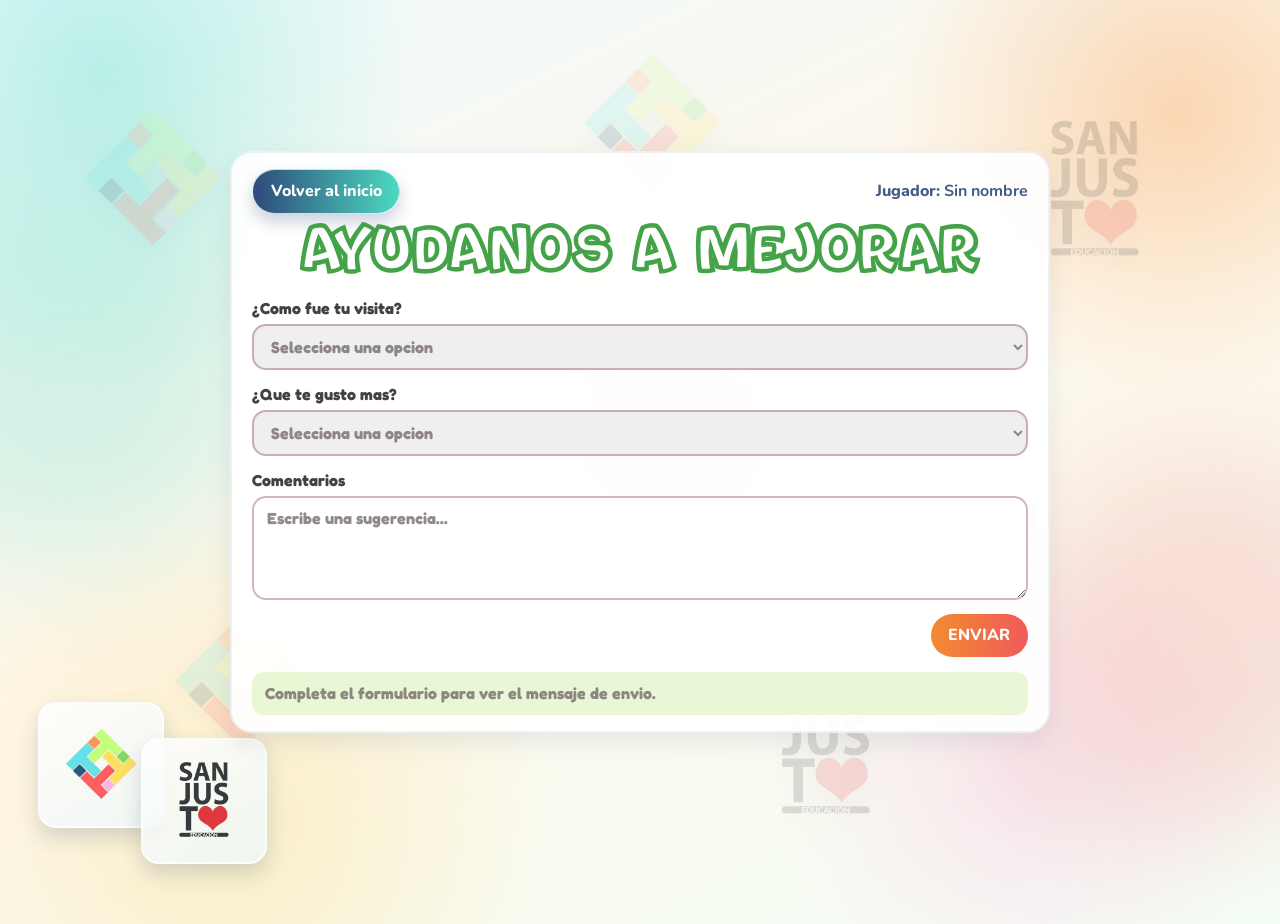
==== pages/survey.html @ d3b603a3 "Add files via upload" ====
<!doctype html>
<html lang="es">
<head>
  <meta charset="UTF-8">
  <meta name="viewport" content="width=device-width, initial-scale=1.0">
  <title>Tecnoteca - Encuesta</title>
  <link rel="preconnect" href="https://fonts.googleapis.com">
  <link rel="preconnect" href="https://fonts.gstatic.com" crossorigin>
  <link href="https://fonts.googleapis.com/css2?family=Baloo+2:wght@600;700;800&family=Nunito:wght@400;600;700;800&display=swap" rel="stylesheet">
  <link rel="stylesheet" href="../index.css">
  <script src="page-theme.js" defer></script>
</head>
<body class="survey-page">
  <div class="floating-logos" aria-hidden="true">
    <img class="floating-logo logo-shape logo-f1" src="../images/tec.png" alt="">
    <img class="floating-logo logo-textmark logo-f2" src="../images/educ.png" alt="">
    <img class="floating-logo logo-shape logo-f3" src="../images/tec.png" alt="">
    <img class="floating-logo logo-textmark logo-f4" src="../images/educ.png" alt="">
    <img class="floating-logo logo-shape logo-f5" src="../images/tec.png" alt="">
    <img class="floating-logo logo-textmark logo-f6" src="../images/educ.png" alt="">
  </div>

  <div class="floating-squares" aria-hidden="true">
    <div class="square-logo sq-1"><img src="../images/tec.png" alt=""></div>
    <div class="square-logo sq-2"><img src="../images/educ.png" alt=""></div>
  </div>

  <main class="app-shell subpage-shell demo-shell">
    <section class="panel demo-panel survey-demo">
      <div class="demo-top">
        <a class="btn btn-soft back-home-btn" href="../index.html">Volver al inicio</a>
        <span class="demo-user">Jugador: <strong id="playerLabel">Sin nombre</strong></span>
      </div>

      <h1 class="hero-title demo-title">Ayudanos a mejorar</h1>

      <form id="demoSurveyForm" class="demo-form" action="https://script.google.com/macros/s/AKfycbx4BO-TuMUYoKQ7SN1LA8DSp-WgAZHNJMjFt4x8Ln36GCp-rvCppsuAKp53a5vTNmav/exec">
        <label>
          ¿Como fue tu visita?
          <select name="visita" required>
            <option value="" selected disabled>Selecciona una opcion</option>
            <option value="Excelente">Excelente</option>
            <option value="Buena">Buena</option>
            <option value="Regular">Regular</option>
            <option value="Mejorable">Mejorable</option>
          </select>
        </label>

        <label>
          ¿Que te gusto mas?
          <select name="gusto" required>
            <option value="" selected disabled>Selecciona una opcion</option>
            <option value="Zona de tecnologia">Zona de tecnologia</option>
            <option value="Zona de lectura">Zona de lectura</option>
            <option value="Talleres">Talleres</option>
            <option value="Juegos">Juegos</option>
          </select>
        </label>

        <label>
          Comentarios
          <textarea name="comentarios" rows="4" placeholder="Escribe una sugerencia..."></textarea>
        </label>

        <div class="demo-actions">
          <button class="btn btn-primary" type="submit">ENVIAR</button>
        </div>
      </form>

      <p id="surveyFeedback" class="demo-feedback">Completa el formulario para ver el mensaje de envio.</p>
      
      <!-- iframe oculto para enviar datos a Google Apps Script -->
      <iframe id="responseFrame" name="responseFrame" style="display:none"></iframe>
    </section>
  </main>

  <script>
   const player = localStorage.getItem("tecnotecaPlayerName") || "Sin nombre";
   document.getElementById("playerLabel").textContent = player;

   const form = document.getElementById("demoSurveyForm");
   const feedback = document.getElementById("surveyFeedback");

   // Detectar cuando se envía el formulario
   form.addEventListener("submit", (event) => {
     feedback.textContent = "Enviando respuestas...";
   });

   // Detectar cuando se completa el envío (cuando el iframe recibe respuesta)
    document.getElementById("responseFrame").addEventListener("load", () => {
     console.log("Respuesta recibida del servidor");
     feedback.textContent = "✅ ¡Gracias por tu respuesta! Volviendo al inicio...";
     form.reset();
     
     setTimeout(() => {
       window.location.href = "../index.html";
     }, 1500);
   });
  </script>
</body>
</html>
---- index.css ----
:root {
	--cyan: #4dd9c0;
	--lime: #a8e05f;
	--yellow: #f5c842;
	--coral: #f05a5a;
	--orange: #f28b30;
	--pink: #f7a8d8;
	--navy: #2e4a7a;
	--light-green: #6dbe4a;
	--white: #ffffff;
	--soft-bg: #f9fffc;
}

@font-face {
	font-family: "bouncy_2";
	src: url("fonts/bouncy_2/Bouncy-PERSONAL_USE_ONLY.otf") format("opentype");
	font-weight: 400;
	font-style: normal;
	font-display: swap;
}

* {
	box-sizing: border-box;
}

body {
	margin: 0;
	font-family: "Nunito", sans-serif;
	color: var(--navy);
	background:
		radial-gradient(circle at 8% 8%, rgba(77, 217, 192, 0.34) 0, transparent 22%),
		radial-gradient(circle at 92% 12%, rgba(242, 139, 48, 0.3) 0, transparent 20%),
		radial-gradient(circle at 18% 90%, rgba(245, 200, 66, 0.24) 0, transparent 24%),
		radial-gradient(circle at 80% 84%, rgba(247, 168, 216, 0.26) 0, transparent 20%),
		radial-gradient(circle at 52% 46%, rgba(109, 190, 74, 0.16) 0, transparent 38%),
		linear-gradient(155deg, #eefbff 0%, #fff7ea 45%, #f4fff8 100%);
	min-height: 100vh;
	position: relative;
	overflow-x: hidden;
}

body::before,
body::after {
	content: "";
	position: fixed;
	width: 380px;
	height: 380px;
	border-radius: 50%;
	filter: blur(70px);
	z-index: -1;
	pointer-events: none;
}

body::before {
	left: -120px;
	top: 20vh;
	background: rgba(77, 217, 192, 0.22);
}

body::after {
	right: -120px;
	bottom: 8vh;
	background: rgba(240, 90, 90, 0.18);
}

.app-shell {
	width: min(1100px, 94%);
	margin: 1.5rem auto 2.5rem;
	display: grid;
	gap: 1rem;
	position: relative;
	z-index: 3;
}

.floating-logos {
	position: fixed;
	inset: 0;
	pointer-events: none;
	z-index: 1;
	overflow: hidden;
}

.floating-logo {
	position: absolute;
	opacity: 0.16;
	filter: drop-shadow(0 6px 14px rgba(46, 74, 122, 0.2));
	animation: logoFloat 20s ease-in-out infinite;
	will-change: transform;
	object-fit: contain;
	user-select: none;
}

.logo-shape {
	width: clamp(120px, 14vw, 210px);
}

.logo-textmark {
	width: clamp(110px, 13vw, 190px);
}

.logo-f1 {
	left: 5%;
	top: 10%;
	animation-duration: 22s;
}


.logo-f2 {
	right: 8%;
	top: 12%;
	animation-duration: 26s;
	animation-delay: 1.2s;
}

.logo-f3 {
	left: 12%;
	top: 66%;
	animation-duration: 23s;
	animation-delay: 0.6s;
}

.logo-f4 {
	right: 16%;
	top: 54%;
	animation-duration: 27s;
	animation-delay: 1.2s;
}


.logo-f5 {
	left: 44%;
	top: 4%;
	animation-duration: 24s;
	animation-delay: 0.9s;
}

.logo-f6 {
	left: 58%;
	top: 74%;
	animation-duration: 21s;
	animation-delay: 0.6s;
}

.floating-squares {
	position: fixed;
	inset: 0;
	pointer-events: none;
	z-index: 2;
	overflow: hidden;
}

.square-logo {
	position: absolute;
	width: clamp(78px, 10vw, 126px);
	aspect-ratio: 1 / 1;
	border-radius: 18px;
	background: linear-gradient(145deg, rgba(255, 255, 255, 0.82), rgba(235, 248, 255, 0.72));
	border: 2px solid rgba(255, 255, 255, 0.65);
	box-shadow: 0 10px 20px rgba(46, 74, 122, 0.18);
	backdrop-filter: blur(3px);
	display: grid;
	place-items: center;
	animation: squareFloat 9s ease-in-out infinite;
}

.square-logo img {
	width: 76%;
	height: 76%;
	object-fit: contain;
	opacity: 0.95;
}

.sq-1 {
	left: 3%;
	top: 78%;
	animation-duration: 8.5s;
}

.sq-2 {
	left: 11%;
	top: 82%;
	animation-duration: 10s;
	animation-delay: 1.2s;
}


.home-shell {
	min-height: calc(100vh - 4rem);
	align-content: start;
	grid-template-columns: 1fr;
	align-items: start;
	justify-content: center;
	row-gap: 1rem;
}

.panel {
	background: rgba(255, 255, 255, 0.95);
	border-radius: 22px;
	padding: 1rem 1.25rem;
	border: 2px solid rgba(46, 74, 122, 0.08);
	box-shadow: 0 10px 25px rgba(46, 74, 122, 0.1);
}

h1,
h3,
p {
	margin: 0;
}

h1 {
	color: var(--navy);
	font-size: clamp(1.25rem, 3vw, 2rem);
	margin-bottom: 0.8rem;
}

.hero-title {
	font-family: "Baloo 2", "Nunito", sans-serif;
	font-weight: 800;
	font-size: clamp(2rem, 4.8vw, 3.5rem);
	line-height: 0.96;
	letter-spacing: 0.02em;
	margin-bottom: 0.45rem;
	background: linear-gradient(90deg, #1f3b77 0%, #2e4a7a 40%, #4dd9c0 100%);
	-webkit-background-clip: text;
	background-clip: text;
	color: transparent;
	text-wrap: balance;
}

.name-section {
	background: linear-gradient(90deg, rgba(168, 224, 95, 0.25), rgba(77, 217, 192, 0.18));
	align-self: center;
	width: min(980px, 100%);
	justify-self: center;
}

.intro-text {
	font-weight: 700;
	margin-bottom: 0.35rem;
}

.name-row {
	display: flex;
	gap: 0.75rem;
	margin-top: 0.5rem;
	flex-wrap: wrap;
}

input,
textarea,
select {
	width: 100%;
	border: 2px solid rgba(46, 74, 122, 0.2);
	border-radius: 14px;
	padding: 0.65rem 0.8rem;
	font: inherit;
	transition: border-color 0.2s ease, box-shadow 0.2s ease;
}

input:focus,
textarea:focus,
select:focus {
	outline: none;
	border-color: var(--cyan);
	box-shadow: 0 0 0 3px rgba(77, 217, 192, 0.2);
}

#playerNameInput {
	flex: 1 1 260px;
}

.name-status {
	margin-top: 0.5rem;
	font-weight: 700;
}

.warn {
	color: var(--coral);
}

.cards-section {
	display: flex;
	flex-direction: row;
	justify-content: center;
	align-items: center;
	gap: 1.4rem;
	min-height: calc(100vh - 300px);
	flex-wrap: wrap;
}

.mode-card {
	width: min(380px, 42vw);
	min-width: 290px;
	min-height: 420px;
	border-radius: 28px;
	padding: 1.35rem;
	cursor: pointer;
	display: grid;
	place-content: center;
	justify-items: center;
	text-align: center;
	gap: 0.5rem;
	transform: translateY(20px);
	opacity: 0;
	animation: cardEntrance 0.7s ease forwards;
	transition: transform 0.25s ease, box-shadow 0.25s ease;
}

.quiz-card {
	background: linear-gradient(135deg, #f05a5a, #f28b30);
	color: var(--white);
	animation-delay: 0.05s;
}

.survey-card {
	background: linear-gradient(135deg, #f7a8d8, #f5c842);
	color: var(--navy);
	animation-delay: 0.2s;
}

.mode-card h3 {
	display: inline-flex;
	flex-direction: column;
	align-items: center;
	justify-content: center;
	gap: 0.35rem;
	font-size: clamp(2rem, 5vw, 3.4rem);
	font-weight: 800;
	line-height: 1.1;
}

.card-emoji {
	display: inline-flex;
	align-items: center;
	justify-content: center;
	line-height: 1;
	transform: none;
	font-size: 1.1em;
}

.card-title-text {
	display: block;
	line-height: 1.02;
}

.mode-card p {
	font-size: clamp(1rem, 2.2vw, 1.4rem);
	font-weight: 700;
	line-height: 1.2;
}

.mode-card:hover {
	transform: translateY(-6px) scale(1.01);
	box-shadow: 0 20px 30px rgba(46, 74, 122, 0.22);
}

.btn {
	border: none;
	border-radius: 999px;
	padding: 0.65rem 1.1rem;
	font: inherit;
	font-weight: 800;
	cursor: pointer;
	transition: transform 0.2s ease, filter 0.2s ease;
}

.btn:hover {
	transform: translateY(-2px);
	filter: brightness(1.03);
}

.btn:disabled {
	opacity: 0.6;
	cursor: not-allowed;
}

.btn-primary {
	background: linear-gradient(90deg, var(--orange), var(--coral));
	color: #fff;
}

.btn-soft {
	background: rgba(46, 74, 122, 0.12);
	color: var(--navy);
	text-decoration: none;
	display: inline-block;
}

.back-home-btn {
	background: linear-gradient(90deg, #2e4a7a, #4dd9c0);
	color: #ffffff;
	border: 1px solid rgba(255, 255, 255, 0.75);
	box-shadow: 0 8px 16px rgba(46, 74, 122, 0.25);
}

.back-home-btn:hover {
	filter: brightness(1.07);
	transform: translateY(-2px) scale(1.01);
}

.subpage-shell {
	min-height: calc(100vh - 4rem);
	align-content: center;
}

.subpage-panel {
	text-align: center;
	width: min(700px, 100%);
	margin: 0 auto;
	display: grid;
	gap: 1rem;
	justify-items: center;
}

.demo-shell {
	align-content: center;
	min-height: calc(100vh - 4rem);
}

.demo-panel {
	width: min(820px, 100%);
	margin: 0 auto;
	display: grid;
	gap: 0.95rem;
	position: relative;
	z-index: 1;
}

@media (max-width: 1024px) {
	.app-shell {
		width: min(94%, 920px);
	}

	.cards-section {
		min-height: auto;
		padding-bottom: 0.5rem;
	}

	.mode-card {
		width: min(430px, 100%);
		min-height: 320px;
	}

	.demo-panel {
		width: min(92vw, 760px);
	}
}

.demo-top {
	display: flex;
	justify-content: space-between;
	align-items: center;
	gap: 0.8rem;
	flex-wrap: wrap;
}

.demo-user {
	font-weight: 800;
	color: rgba(46, 74, 122, 0.9);
}

.demo-title {
	margin-bottom: 0;
	width: 100%;
	text-align: center;
	text-transform: uppercase;
	letter-spacing: 0.04em;
}

.quiz-meta {
	display: flex;
	justify-content: space-between;
	align-items: center;
	gap: 0.8rem;
	flex-wrap: wrap;
}

.demo-badge {
	display: inline-flex;
	align-items: center;
	padding: 0.3rem 0.75rem;
	border-radius: 999px;
	font-weight: 800;
	background: linear-gradient(90deg, rgba(77, 217, 192, 0.45), rgba(168, 224, 95, 0.4));
}

.demo-timer {
	padding: 0.36rem 0.76rem;
	border-radius: 12px;
	font-weight: 800;
	color: #fff;
	background: linear-gradient(90deg, #2e4a7a, #4d6ea8);
}

.demo-progress {
	font-weight: 700;
	color: rgba(46, 74, 122, 0.85);
}

.demo-question {
	margin: 0;
	font-size: clamp(1.2rem, 2.6vw, 1.9rem);
	line-height: 1.15;
	color: #1f3b77;
}

.demo-options {
	display: grid;
	gap: 0.6rem;
}

.demo-option {
	border: 2px solid rgba(46, 74, 122, 0.17);
	background: #fff;
	color: var(--navy);
	border-radius: 14px;
	padding: 0.72rem 0.86rem;
	text-align: left;
	font: inherit;
	font-weight: 700;
	cursor: pointer;
	transition: transform 0.18s ease, border-color 0.18s ease, background-color 0.18s ease;
}

.demo-option:hover {
	transform: translateX(2px);
	border-color: rgba(77, 217, 192, 0.9);
}

.demo-option.selected {
	border-color: #6dbe4a;
	background: rgba(109, 190, 74, 0.18);
}

.demo-actions {
	display: flex;
	justify-content: flex-end;
	gap: 0.6rem;
}

.demo-form {
	display: grid;
	gap: 0.85rem;
}

.demo-form label {
	display: grid;
	gap: 0.35rem;
	font-weight: 800;
}

.demo-form select:required:invalid {
	color: var(--select-placeholder-color, #7e8b9b);
}

.demo-form select option[value=""] {
	color: var(--select-placeholder-color, #7e8b9b);
}

.demo-form textarea::placeholder {
	color: var(--textarea-placeholder-color, #7e8b9b);
	opacity: 1;
}

.demo-feedback {
	margin: 0;
	font-weight: 700;
	padding: 0.72rem 0.82rem;
	border-radius: 12px;
	background: rgba(168, 224, 95, 0.25);
}

.demo-finish {
	display: grid;
	gap: 0.6rem;
	padding: 0.85rem;
	border-radius: 14px;
	background: linear-gradient(120deg, rgba(77, 217, 192, 0.2), rgba(168, 224, 95, 0.25));
	text-align: center;
}

.hidden {
	display: none !important;
}

@keyframes cardEntrance {
	from {
		opacity: 0;
		transform: translateY(20px) scale(0.97);
	}
	to {
		opacity: 1;
		transform: translateY(0) scale(1);
	}
}


@keyframes logoFloat {
	0% {
		transform: translate3d(0, 0, 0) rotate(0deg);
	}
	25% {
		transform: translate3d(18px, -16px, 0) rotate(2deg);
	}
	50% {
		transform: translate3d(-10px, -28px, 0) rotate(-1.5deg);
	}
	75% {
		transform: translate3d(12px, -12px, 0) rotate(1deg);
	}
	100% {
		transform: translate3d(0, 0, 0) rotate(0deg);
	}
}

@keyframes squareFloat {
	0% {
		transform: translateX(-10px) translateY(0);
	}
	50% {
		transform: translateX(14px) translateY(-10px);
	}
	100% {
		transform: translateX(-10px) translateY(0);
	}
}

@media (max-width: 768px) {
	.app-shell {
		width: min(95%, 700px);
	}

	.home-shell {
		grid-template-columns: 1fr;
		column-gap: 0;
		row-gap: 1rem;
	}

	.panel {
		border-radius: 18px;
		padding: 0.95rem;
	}

	.cards-section {
		min-height: auto;
		flex-direction: column;
		gap: 1rem;
	}

	.mode-card {
		width: 100%;
		min-width: 0;
		min-height: 200px;
		text-align: center;
	}

	.name-row {
		flex-direction: column;
	}

	.name-row .btn {
		width: 100%;
	}

	.demo-top {
		flex-direction: column;
		align-items: flex-start;
	}

	.hero-title {
		font-size: clamp(1.8rem, 8vw, 2.6rem);
	}

	.demo-actions {
		justify-content: stretch;
	}

	.demo-actions .btn {
		width: 100%;
	}

	.floating-logo {
		opacity: 0.12;
	}

	.square-logo {
		width: clamp(62px, 15vw, 86px);
		border-radius: 14px;
		opacity: 0.9;
	}

	.sq-1 {
		left: 5%;
		top: 82%;
	}

	.sq-2 {
		left: 20%;
		top: 85%;
	}
}

@media (max-width: 480px) {
	.app-shell {
		width: 94%;
		margin: 1rem auto 2rem;
	}

	.panel {
		padding: 0.85rem;
	}

	.mode-card {
		min-height: 180px;
		border-radius: 22px;
		padding: 1rem;
	}

	.mode-card h3 {
		font-size: clamp(1.45rem, 8vw, 2.1rem);
	}

	.mode-card p,
	.demo-question {
		font-size: 1rem;
	}

	.demo-panel {
		gap: 0.75rem;
	}

	.demo-option {
		padding: 0.62rem 0.72rem;
	}
}
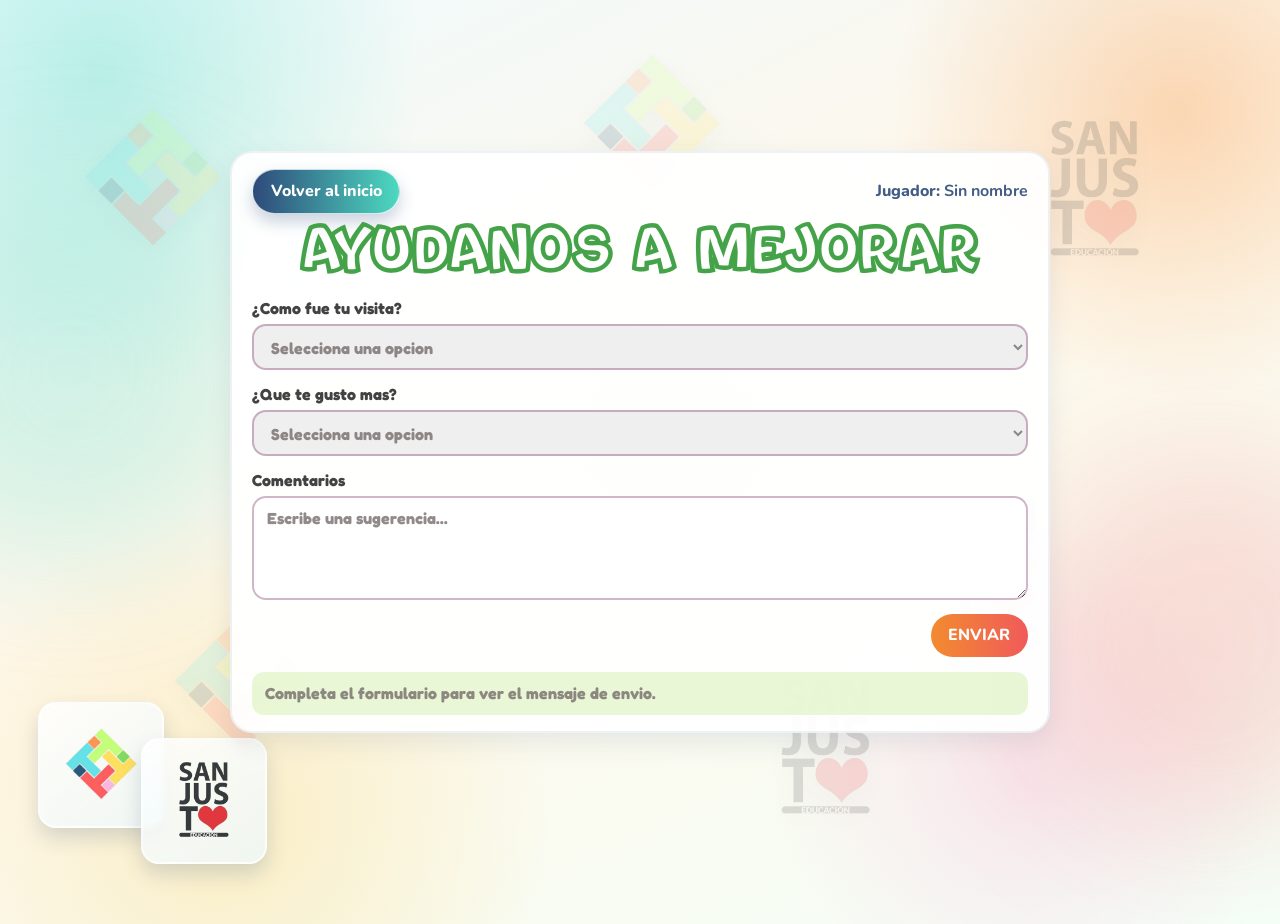
==== commit b921f64f: "Add files via upload" ====
--- a/pages/survey.html
+++ b/pages/survey.html
@@ -68,34 +68,39 @@
       </form>
 
       <p id="surveyFeedback" class="demo-feedback">Completa el formulario para ver el mensaje de envio.</p>
-      
-      <!-- iframe oculto para enviar datos a Google Apps Script -->
-      <iframe id="responseFrame" name="responseFrame" style="display:none"></iframe>
     </section>
   </main>
 
   <script>
-   const player = localStorage.getItem("tecnotecaPlayerName") || "Sin nombre";
-   document.getElementById("playerLabel").textContent = player;
+      const player = localStorage.getItem("tecnotecaPlayerName") || "Sin nombre";
+      document.getElementById("playerLabel").textContent = player;
 
-   const form = document.getElementById("demoSurveyForm");
-   const feedback = document.getElementById("surveyFeedback");
+      const form = document.getElementById("demoSurveyForm");
+      const feedback = document.getElementById("surveyFeedback");
 
-   // Detectar cuando se envía el formulario
-   form.addEventListener("submit", (event) => {
-     feedback.textContent = "Enviando respuestas...";
-   });
+      form.addEventListener("submit", function(e) {
+        e.preventDefault(); // 🚨 evita GET
 
-   // Detectar cuando se completa el envío (cuando el iframe recibe respuesta)
-    document.getElementById("responseFrame").addEventListener("load", () => {
-     console.log("Respuesta recibida del servidor");
-     feedback.textContent = "✅ ¡Gracias por tu respuesta! Volviendo al inicio...";
-     form.reset();
-     
-     setTimeout(() => {
-       window.location.href = "../index.html";
-     }, 1500);
-   });
+        feedback.textContent = "Enviando respuestas...";
+
+        const data = new FormData(form);
+
+        fetch(form.action, {
+          method: "POST",
+          body: data
+        })
+        .then(() => {
+          feedback.textContent = "✅ ¡Gracias por tu respuesta! Volviendo al inicio...";
+          form.reset();
+
+          setTimeout(() => {
+            window.location.href = "../index.html";
+          }, 1500);
+        })
+        .catch(() => {
+          feedback.textContent = "❌ Error al enviar";
+      });
+    });
   </script>
 </body>
 </html>
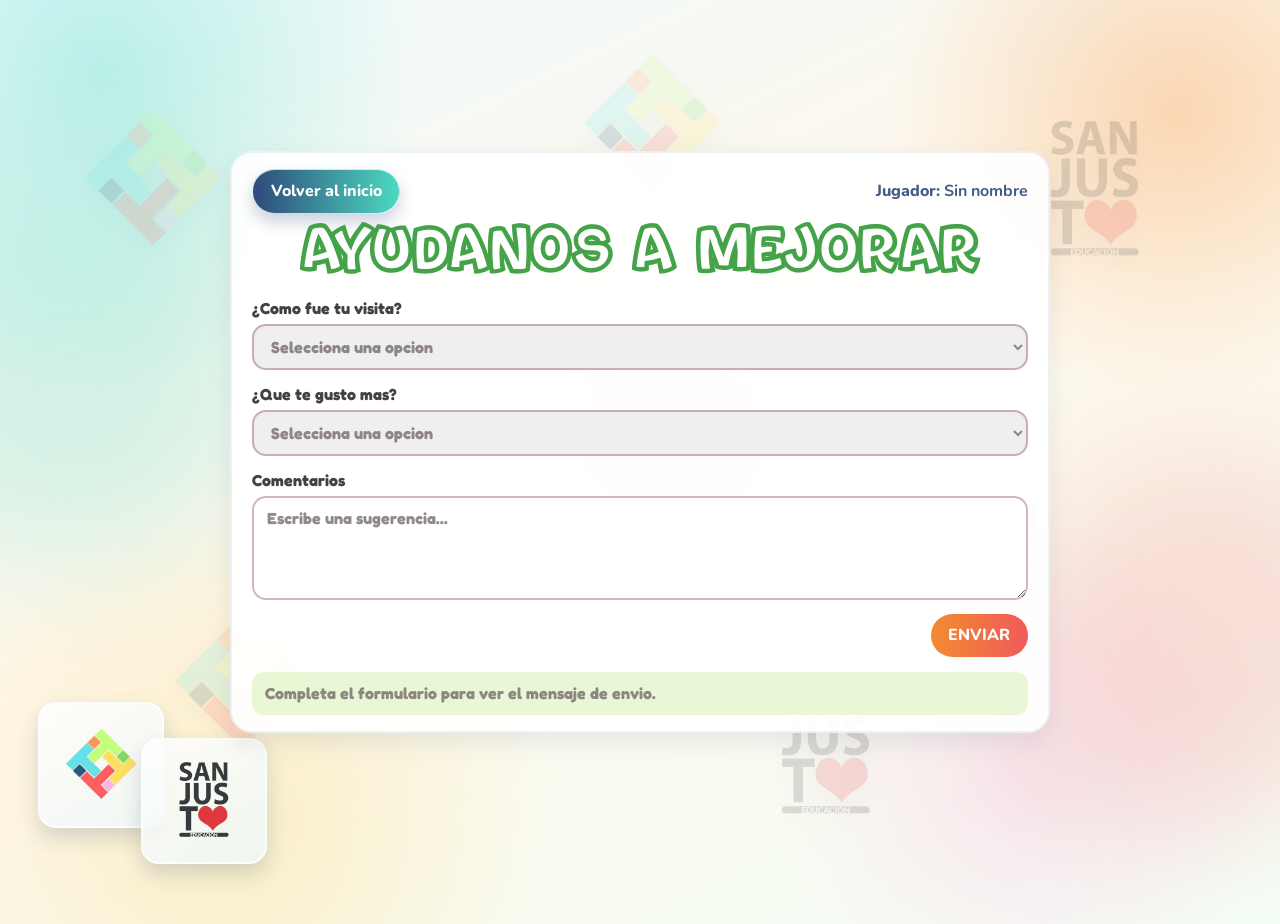
==== commit 97abf045: "Add files via upload" ====
--- a/pages/survey.html
+++ b/pages/survey.html
@@ -72,23 +72,30 @@
   </main>
 
   <script>
-      const player = localStorage.getItem("tecnotecaPlayerName") || "Sin nombre";
+        const player = localStorage.getItem("tecnotecaPlayerName") || "Sin nombre";
       document.getElementById("playerLabel").textContent = player;
 
       const form = document.getElementById("demoSurveyForm");
       const feedback = document.getElementById("surveyFeedback");
 
       form.addEventListener("submit", function(e) {
-        e.preventDefault(); // 🚨 evita GET
+        e.preventDefault();
 
         feedback.textContent = "Enviando respuestas...";
 
-        const data = new FormData(form);
+        const data = new URLSearchParams();
+        data.append("visita", form.visita.value);
+        data.append("gusto", form.gusto.value);
+        data.append("comentarios", form.comentarios.value);
 
         fetch(form.action, {
           method: "POST",
-          body: data
+          body: data,
+          headers: {
+            "Content-Type": "application/x-www-form-urlencoded"
+          }
         })
+        .then(res => res.text())
         .then(() => {
           feedback.textContent = "✅ ¡Gracias por tu respuesta! Volviendo al inicio...";
           form.reset();
@@ -97,10 +104,11 @@
             window.location.href = "../index.html";
           }, 1500);
         })
-        .catch(() => {
+        .catch((error) => {
+          console.error(error);
           feedback.textContent = "❌ Error al enviar";
+        });
       });
-    });
   </script>
 </body>
 </html>
